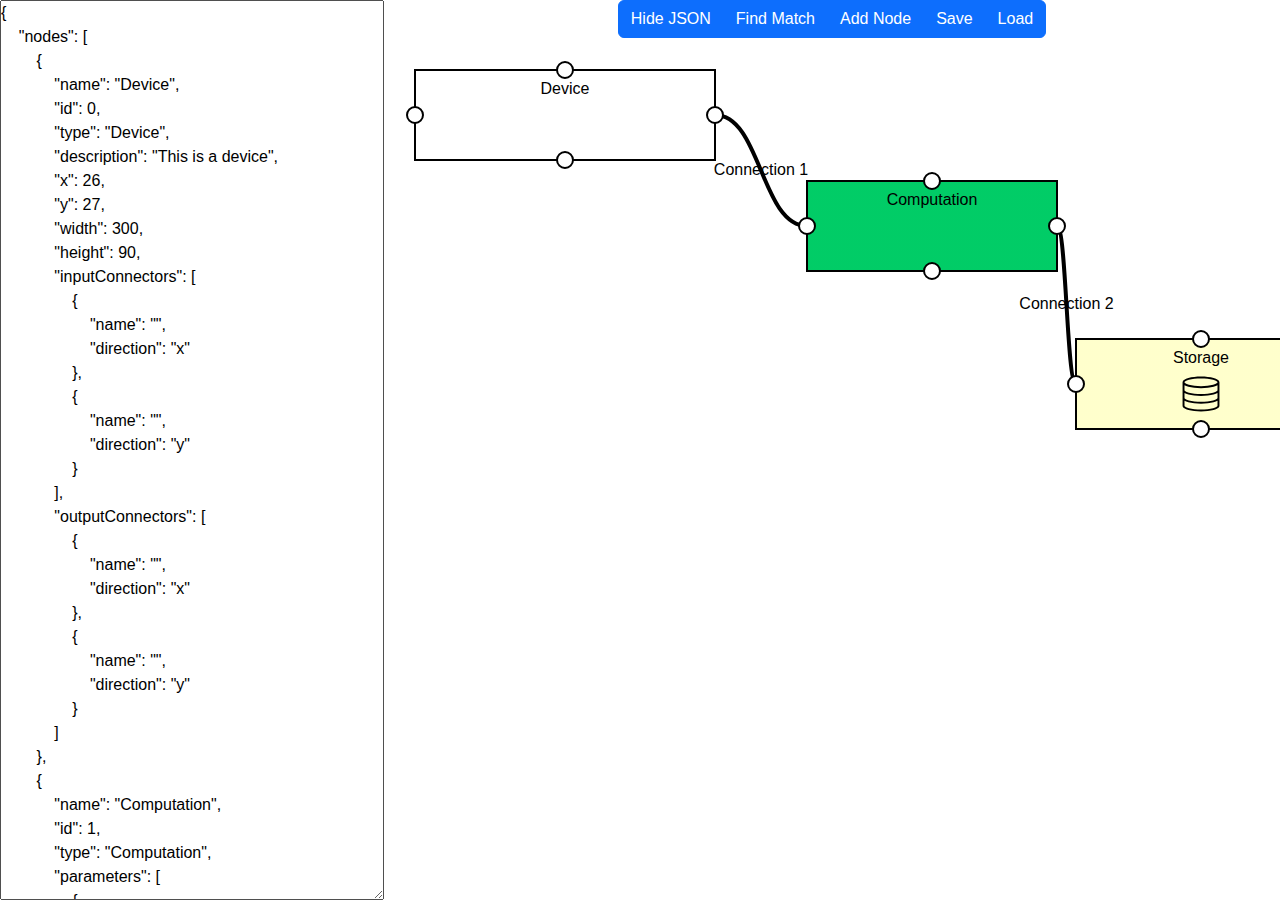
==== index.html @ cd8f78b2 "Connected add new node modal to the index.html" ====
<html>
	<head>
		<title>ECC Workflow Designer</title>

		<!-- 
		LiveReload support.
		http://livereload.com/
		-->
		<script src="http://localhost:35729/livereload.js?snipver=1"></script>

		<link rel="stylesheet" href="css/forms.css">
		<link rel="stylesheet" href="css/icons_container.css">
		<link href="https://cdn.jsdelivr.net/npm/bootstrap@5.3.3/dist/css/bootstrap.min.css" rel="stylesheet" integrity="sha384-QWTKZyjpPEjISv5WaRU9OFeRpok6YctnYmDr5pNlyT2bRjXh0JMhjY6hW+ALEwIH" crossorigin="anonymous">
		<script src="https://cdn.jsdelivr.net/npm/bootstrap@5.3.3/dist/js/bootstrap.bundle.min.js" integrity="sha384-YvpcrYf0tY3lHB60NNkmXc5s9fDVZLESaAA55NDzOxhy9GkcIdslK1eN7N6jIeHz" crossorigin="anonymous"></script>
	</head>	
	<body 
		ng-app="app" 
		ng-controller="AppCtrl"
		mouse-capture
		ng-keydown="keyDown($event)"
		ng-keyup="keyUp($event)"
		ng-click="hideContextMenu()"
		>

		<!-- Modal for error connecting to the server -->
		<div class="modal" id="connectionErrorModal" tabindex="-1">
			<div class="modal-dialog modal-dialog-centered">
				<div class="modal-content">
					<div class="modal-header">
						<h5 class="modal-title">Server Offline</h5>
						<button type="button" class="btn-close" data-bs-dismiss="modal" aria-label="Close"></button>
					</div>
					<div class="modal-body">
						<p>The server is currently offline.</p>
					</div>
				</div>
			</div>
		</div>

		<div class='app-container' style="width: 100%; overflow: hidden;">
		    <div class="json-container" style="float: left;">
				<div class="json-content">
					<textarea 
						id="json-textarea"
						style="width: 100%; height: 100%;"
						chart-json-edit
						view-model="chartViewModel"
						>
					</textarea>
				</div>
			</div>
		    <div class="flowchart-container">
				<div class="container d-flex justify-content-center align-items-center">
					<div class="btn-group">
						<button
						ng-click="toggleJsonButton()"
						class="btn btn-primary">
						Hide JSON
						</button> 
						<button
						ng-click="findMatch()"
						class="btn btn-primary"
						title="Finds match between default catalog and workflow"
						>
						Find Match
						</button>
						<button
						class="btn btn-primary"
						title="Add a new node"
						data-bs-toggle="modal" data-bs-target="#addNodeModal"
						>
						Add Node
						</button>
						<button
						ng-click="saveFile()"
						class="btn btn-primary"
						title="Save the current workflow"
						>
						Save
						</button>
						<button
						ng-click="loadFile()"
						class="btn btn-primary"
						title="Load a workflow"
						>
						Load
						</button>
					</div>	
				</div>

				<!-- Modal for creating new node -->
				
				<!--
				This custom element defines the flowchart.
				-->
			    <flow-chart
		    		style="margin: 5px;"
			      	chart="chartViewModel"
					class="zoom-element"
					ng-style="{'transform': 'scale(' + scale + ')'}"
					on-wheel="handleWheel($event)"
			      	>
			    </flow-chart>
		    </div>
		</div>

		<div class="container d-flex justify-content-center align-items-center">
			<div class="modal fade" id="addNodeModal" tabindex="-1" aria-labelledby="addNodeModalLabel" aria-hidden="true">
				<div class="modal-dialog modal-dialog-centered modal-xl">
					<div class="modal-content">
						<div class="modal-header">
							<h1 class="modal-title fs-5" id="addNodeModalLabel">Create new node</h1>
							<button type="button" class="btn-close" data-bs-dismiss="modal" aria-label="Close"></button>
						</div>
						<div class="modal-body">
							<div class="row">
								<div class="col">
									<h4>Node Informations</h4>
									<!-- Node Name -->
									<div class="form-floating mb-3">
										<input type="text" class="form-control" id="floatingInputName" placeholder="Name">
										<label for="floatingInputName">Node Name</label>
									</div>

									<!-- Node Type -->
									<div class="input-group mb-3">
										<label class="input-group-text" for="inputGroupNodeType">Type</label>
										<select class="form-select" id="inputGroupNodeType">
											<option selected>Device</option>
											<option value="1">Computation</option>
											<option value="2">Storage</option>
											<option value="3">Communication</option>
										</select>
									</div>

									<!-- Node Description-->
									<div class="form-floating">
										<textarea class="form-control" placeholder="Describe yout node" id="floatingTextareaDescription" style="height: 100px"></textarea>
										<label for="floatingTextareaDescription">Description</label>
									</div>

									<div class="form-floating mb-3">
										<input type="text" class="form-control" id="floatingInputQuantity" placeholder="Quantity">
										<label for="floatingInputQuantity">Node Quantity</label>
									</div>
								</div>
								<div class="col">
									<h4 class="modal-title fs-5">Current Costraints</h4>
									<span class="badge rounded-pill text-bg-primary">
										<div class="container d-flex justify-content-center align-items-center m-0 p-0">
											<span>Execution Time <= 20ms</span>
											<button type="button" class="btn-close btn-close-white" aria-label="Close" style="--bs-btn-font-size: .25rem;"></button>
										</div>
									</span>
									
									<span class="badge rounded-pill text-bg-primary">
										<div class="container d-flex justify-content-center align-items-center m-0 p-0">
											<span>Volume of Data <= 200mb</span>
											<button type="button" class="btn-close btn-close-white" aria-label="Close" style="--bs-btn-font-size: .25rem;"></button>
										</div>
									</span>
									<span class="badge rounded-pill text-bg-primary">
										<div class="container d-flex justify-content-center align-items-center m-0 p-0">
											<a data-bs-toggle="modal" data-bs-target="#addNumericalCostraintModal">Add Numerical Costraint</a>
										</div>
									</span>
									<span class="badge rounded-pill text-bg-primary">
										<div class="container d-flex justify-content-center align-items-center m-0 p-0">
											<a data-bs-toggle="modal" data-bs-target="#addCategoricalCostraintModal">Add Categorical Costraint</a>
										</div>
									</span>
								</div>
							</div>
						</div>
						<div class="modal-footer">
							<button type="button" class="btn btn-secondary" data-bs-dismiss="modal">Close</button>
							<button type="button" class="btn btn-primary" ng-click="addNewNode()">Save changes</button>
						</div>
					</div>
				</div>
			</div>
		</div>

		<!-- Modal add numerical costraint -->
		<div class="modal fade" id="addNumericalCostraintModal" tabindex="-1" aria-labelledby="addNumericalCostraintModalLabel" aria-hidden="true">
			<div class="modal-dialog modal-dialog-centered modal-dialog-ld">
				<div class="modal-content">
				<div class="modal-header">
					<h1 class="modal-title fs-5" id="addNumericalCostraintModalLabel">Add Numerical Costraint</h1>
					<button type="button" class="btn-close" data-bs-dismiss="modal" aria-label="Close"></button>
				</div>
				<div class="modal-body">
					<div class="row">
						<!-- Costraint Name -->
						<div class="col-6">
							<div class="input-group mb-3">
								<select class="form-select" id="inputGroupCostraintName">
									<option selected>Execution Time</option>
									<option value="1">Volume of Data</option>
								</select>
							</div>
						</div>
						<!-- Costraint Type -->
						<div class="col-3">
							<div class="input-group mb-3">
								<select class="form-select" id="inputGroupCostraintName">
									<option selected>==</option>
									<option value="1"><</option>
									<option value="1">></option>
									<option value="1"><=</option>
									<option value="1">>=</option>
								</select>
							</div>
						</div>
						<!-- Costraint Value -->
						<div class="col-3">
							<input type="text" class="form-control" placeholder="Value" aria-label="Value">
						</div>
					</div>
				</div>
				<div class="modal-footer">
					<button type="button" class="btn btn-secondary" data-bs-dismiss="modal">Close</button>
					<button type="button" class="btn btn-primary">Add Costraint</button>
				</div>
				</div>
			</div>
		</div>

		<!-- Add categorical costraint modal -->
		<div class="modal fade" id="addCategoricalCostraintModal" tabindex="-1" aria-labelledby="addCategoricalCostraintModalLabel" aria-hidden="true">
			<div class="modal-dialog modal-dialog-centered modal-lg">
				<div class="modal-content">
				<div class="modal-header">
					<h1 class="modal-title fs-5" id="addCategoricalCostraintModalLabel">Add Categorical Costraint</h1>
					<button type="button" class="btn-close" data-bs-dismiss="modal" aria-label="Close"></button>
				</div>
				<div class="modal-body">
					<div class="row">
						<!-- Costraint Name -->
						<div class="col-6">
							<div class="input-group mb-3">
								<select class="form-select" id="inputGroupCostraintName">
									<option selected>Type of Database</option>
									<option value="1">Network Protocol</option>
								</select>
							</div>
						</div>
						<!-- Costraint Value -->
						<div class="col-6">
							<div class="input-group mb-3">
								<select class="form-select" id="inputGroupCostraintName">
									<option selected>SQL</option>
									<option value="1">NoSQL</option>
									<option value="2">Graph</option>
								</select>
							</div>
						</div>
					</div>
				</div>
				<div class="modal-footer">
					<button type="button" class="btn btn-secondary" data-bs-dismiss="modal">Close</button>
					<button type="button" class="btn btn-primary">Add Costraint</button>
				</div>
				</div>
			</div>
		</div>

		<link rel="stylesheet" type="text/css" href="app.css">

		<!-- Library code. -->
		<script src="lib/jquery-2.0.2.js" type="text/javascript"></script>
		<script src="lib/angular.js" type="text/javascript"></script>

		<!-- Flowchart code. -->
		<script src="debug.js" type="text/javascript"></script>
		<script src="flowchart/svg_class.js" type="text/javascript"></script>
		<script src="flowchart/mouse_capture_service.js" type="text/javascript"></script>
		<script src="flowchart/dragging_service.js" type="text/javascript"></script>
		<script src="flowchart/flowchart_viewmodel.js" type="text/javascript"></script>
		<script src="flowchart/directives/flowchart_directive.js" type="text/javascript"></script>
		<script src="flowchart/directives/flowchart_device_directive.js" type="text/javascript"></script>
		<!-- App code. -->
		<script src="app.js" type="text/javascript"></script>
	</body>
</html>
---- css/forms.css ----
#device-creation-container {
    width: 400px;
    height: 350px;
    position: absolute;
    top: 50%;
    left: 50%;
    transform: translate(-50%, -50%);
    border-radius: 5px;
    border: 1px solid #ccc;
}

#storage-creation-container {
    width: 400px;
    height: 420px;
    position: absolute;
    top: 50%;
    left: 50%;
    transform: translate(-50%, -50%);
    border-radius: 5px;
    border: 1px solid #ccc;
}

#computation-creation-container {
    width: 440px;
    height: 500px;
    position: absolute;
    top: 50%;
    left: 50%;
    transform: translate(-50%, -50%);
    border-radius: 5px;
    border: 1px solid #ccc;
}

#communication-creation-container {
    width: 500px;
    height: 350px;
    position: absolute;
    top: 50%;
    left: 50%;
    transform: translate(-50%, -50%);
    border-radius: 5px;
    border: 1px solid #ccc;
}
---- css/icons_container.css ----
.icons-container {
    max-height: 600px;
    width: 100%;
}
---- app.css ----
:root {
    --color-bg-primary: #d0d6df;
    --color-bg-primary-offset: #f1f3f7;
    --color-bg-secondary: #fff;
    --color-text-primary: #3a3c42;
    --color-text-primary-offset: #898c94;
    --color-orange: #dc9960;
    --color-green: #1eb8b1;
    --color-purple: #657cc4;
    --color-black: var(--color-text-primary);
    --color-red: #d92027;
}

/*
Generic reset.
*/
* {
    padding: 0;
    margin: 0;
}

body {
    font-family: "Inter", sans-serif;
    color: var(--color-text-primary);
}

.test {
    border: 5px red solid;
    padding: 10;
    margin: 10;
    font-family: "Times New Roman";
    font-style: italic;
}

/*
Styles for nodes and connectors.
*/

.node-rect {
    stroke: black;
    stroke-width: 2;
}

.mouseover-node-rect {
    stroke: black;
    stroke-width: 4;
}

.selected-node-rect {
    stroke: red;
    stroke-width: 3;
}

.connector-circle {
    fill: white;
    stroke: black;
    stroke-width: 2;
}

.mouseover-connector-circle {
    fill: white;
    stroke: black;
    stroke-width: 3;
}

/*
Style for connections.
*/

.connection-line {
    stroke: gray;
    stroke-width: 4;
    fill: transparent;
}

.mouseover-connection-line {
    stroke: gray;
    stroke-width: 6;
    fill: transparent;
}

.selected-connection-line {
    stroke: red;
    stroke-width: 4;
    fill: transparent;
}

.connection-endpoint {
    fill: gray;
}

.selected-connection-endpoint {
    fill: red;
}

.mouseover-connection-endpoint {
    fill: gray;
}

.connection-name {
    fill: black;
}

.selected-connection-name {
    fill: red;
}

.mouseover-connection-name {
    fill: gray;
}
/*
Style for the connection being dragged out.
*/

.dragging-connection {
    pointer-events: none;
}

.dragging-connection-line {
    stroke: gray;
    stroke-width: 3;
    fill: transparent;
}

.dragging-connection-endpoint {
    fill: gray;
}

/*
The element (in this case the SVG element) that contains the draggable elements.
*/

.draggable-container {
    
}

rect {
    cursor: move;
}

/*
Drag selection rectangle.
*/

.drag-selection-rect {
    stroke: blue;
    stroke-width: 2;
    fill: transparent;
}

/* ADDED STYLES BY aleandro.presta */
.app-container {
    display: flex;
    height: 100%;
    width: 100%;
}

.json-container {
    flex-basis: 30%;
    flex-grow: 1;
}

#json-textarea {
    resize: horizontal;
}

.flowchart-container {
    flex-basis: 70%;
    flex-grow: 1;
    height: 100%;
    width: 100%;
}

.zoom-element {
    width: 300%;
    height: 300%;
    transform-origin: top left; /* Ensure scaling is from the top left corner */
    transition: transform 0.2s ease;
    overflow: hidden;
}



.json-content {
    position: relative;
    display: flex;
    flex-direction: column;
    height: 100%;
    width: 100%;
}

#context-menu {
    display: flex;
    flex-direction: column;
    border-radius: 10px;
    box-shadow: 0 10px 20px rgba(#404040, 0.15);
}

.menu-list-custom {
    list-style-type: none;
    margin: 0;
    padding-left: 0px; /* Overriding Bootstrap's left padding */
    display: block;
    width: 100%;
    & + .menu-list {
        border-top: 1px solid #ddd;
    }
}

.menu-item-custom {
    position: relative;
}

.menu-button-custom {
    font: inherit;
    border: 0;
    padding: 8px 8px;
    padding-right: 36px;
    width: 100%;
    border-radius: 8px;
    text-align: left;
    display: flex;
    align-items: center;
    position: relative;
    background-color: var(--color-bg-secondary);
    cursor: pointer;
    &:hover {
        background-color: var(--color-bg-primary-offset);
        & + .menu-sub-list {
            display: flex;
        }
        svg {
            stroke: var(--color-text-primary);
        }
    }
}

.background-board {
    height: 100vh;
    width: 100vw;
    z-index: -1;
    background-color: white;
}

.background-board > rect {
    width: 100%;
    height: 100%;
    fill: white;
}

#file-container {
    position: absolute;
    top: 50%;
    left: 50%;
    transform: translate(-50%, -50%);
    border: none;
    border-radius: 5px;
}

/* Make cursor inside the dropdown menu of the group button to pointer */
a {
    cursor: pointer;
}
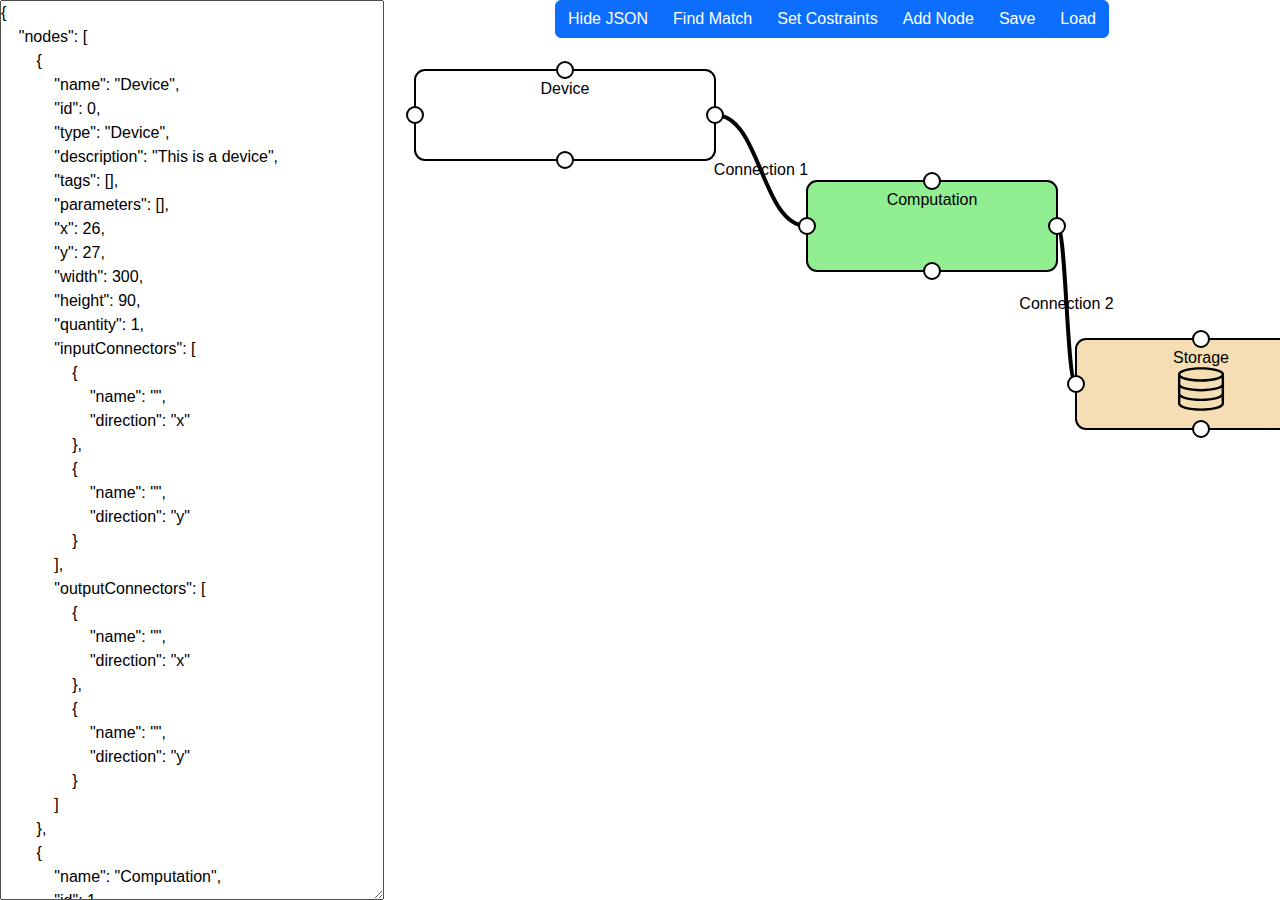
==== commit 33e193ab: "Added set constraints button" ====
--- a/index.html
+++ b/index.html
@@ -66,8 +66,14 @@
 						</button>
 						<button
 						class="btn btn-primary"
+						title="Set costraints for the workflow"
+						>
+						Set Costraints
+						</button>
+						<button
+						class="btn btn-primary"
 						title="Add a new node"
-						data-bs-toggle="modal" data-bs-target="#addNodeModal"
+						ng-click="openAddNodeModal()"
 						>
 						Add Node
 						</button>
@@ -104,167 +110,6 @@
 		    </div>
 		</div>
 
-		<div class="container d-flex justify-content-center align-items-center">
-			<div class="modal fade" id="addNodeModal" tabindex="-1" aria-labelledby="addNodeModalLabel" aria-hidden="true">
-				<div class="modal-dialog modal-dialog-centered modal-xl">
-					<div class="modal-content">
-						<div class="modal-header">
-							<h1 class="modal-title fs-5" id="addNodeModalLabel">Create new node</h1>
-							<button type="button" class="btn-close" data-bs-dismiss="modal" aria-label="Close"></button>
-						</div>
-						<div class="modal-body">
-							<div class="row">
-								<div class="col">
-									<h4>Node Informations</h4>
-									<!-- Node Name -->
-									<div class="form-floating mb-3">
-										<input type="text" class="form-control" id="floatingInputName" placeholder="Name">
-										<label for="floatingInputName">Node Name</label>
-									</div>
-
-									<!-- Node Type -->
-									<div class="input-group mb-3">
-										<label class="input-group-text" for="inputGroupNodeType">Type</label>
-										<select class="form-select" id="inputGroupNodeType">
-											<option selected>Device</option>
-											<option value="1">Computation</option>
-											<option value="2">Storage</option>
-											<option value="3">Communication</option>
-										</select>
-									</div>
-
-									<!-- Node Description-->
-									<div class="form-floating">
-										<textarea class="form-control" placeholder="Describe yout node" id="floatingTextareaDescription" style="height: 100px"></textarea>
-										<label for="floatingTextareaDescription">Description</label>
-									</div>
-
-									<div class="form-floating mb-3">
-										<input type="text" class="form-control" id="floatingInputQuantity" placeholder="Quantity">
-										<label for="floatingInputQuantity">Node Quantity</label>
-									</div>
-								</div>
-								<div class="col">
-									<h4 class="modal-title fs-5">Current Costraints</h4>
-									<span class="badge rounded-pill text-bg-primary">
-										<div class="container d-flex justify-content-center align-items-center m-0 p-0">
-											<span>Execution Time <= 20ms</span>
-											<button type="button" class="btn-close btn-close-white" aria-label="Close" style="--bs-btn-font-size: .25rem;"></button>
-										</div>
-									</span>
-									
-									<span class="badge rounded-pill text-bg-primary">
-										<div class="container d-flex justify-content-center align-items-center m-0 p-0">
-											<span>Volume of Data <= 200mb</span>
-											<button type="button" class="btn-close btn-close-white" aria-label="Close" style="--bs-btn-font-size: .25rem;"></button>
-										</div>
-									</span>
-									<span class="badge rounded-pill text-bg-primary">
-										<div class="container d-flex justify-content-center align-items-center m-0 p-0">
-											<a data-bs-toggle="modal" data-bs-target="#addNumericalCostraintModal">Add Numerical Costraint</a>
-										</div>
-									</span>
-									<span class="badge rounded-pill text-bg-primary">
-										<div class="container d-flex justify-content-center align-items-center m-0 p-0">
-											<a data-bs-toggle="modal" data-bs-target="#addCategoricalCostraintModal">Add Categorical Costraint</a>
-										</div>
-									</span>
-								</div>
-							</div>
-						</div>
-						<div class="modal-footer">
-							<button type="button" class="btn btn-secondary" data-bs-dismiss="modal">Close</button>
-							<button type="button" class="btn btn-primary" ng-click="addNewNode()">Save changes</button>
-						</div>
-					</div>
-				</div>
-			</div>
-		</div>
-
-		<!-- Modal add numerical costraint -->
-		<div class="modal fade" id="addNumericalCostraintModal" tabindex="-1" aria-labelledby="addNumericalCostraintModalLabel" aria-hidden="true">
-			<div class="modal-dialog modal-dialog-centered modal-dialog-ld">
-				<div class="modal-content">
-				<div class="modal-header">
-					<h1 class="modal-title fs-5" id="addNumericalCostraintModalLabel">Add Numerical Costraint</h1>
-					<button type="button" class="btn-close" data-bs-dismiss="modal" aria-label="Close"></button>
-				</div>
-				<div class="modal-body">
-					<div class="row">
-						<!-- Costraint Name -->
-						<div class="col-6">
-							<div class="input-group mb-3">
-								<select class="form-select" id="inputGroupCostraintName">
-									<option selected>Execution Time</option>
-									<option value="1">Volume of Data</option>
-								</select>
-							</div>
-						</div>
-						<!-- Costraint Type -->
-						<div class="col-3">
-							<div class="input-group mb-3">
-								<select class="form-select" id="inputGroupCostraintName">
-									<option selected>==</option>
-									<option value="1"><</option>
-									<option value="1">></option>
-									<option value="1"><=</option>
-									<option value="1">>=</option>
-								</select>
-							</div>
-						</div>
-						<!-- Costraint Value -->
-						<div class="col-3">
-							<input type="text" class="form-control" placeholder="Value" aria-label="Value">
-						</div>
-					</div>
-				</div>
-				<div class="modal-footer">
-					<button type="button" class="btn btn-secondary" data-bs-dismiss="modal">Close</button>
-					<button type="button" class="btn btn-primary">Add Costraint</button>
-				</div>
-				</div>
-			</div>
-		</div>
-
-		<!-- Add categorical costraint modal -->
-		<div class="modal fade" id="addCategoricalCostraintModal" tabindex="-1" aria-labelledby="addCategoricalCostraintModalLabel" aria-hidden="true">
-			<div class="modal-dialog modal-dialog-centered modal-lg">
-				<div class="modal-content">
-				<div class="modal-header">
-					<h1 class="modal-title fs-5" id="addCategoricalCostraintModalLabel">Add Categorical Costraint</h1>
-					<button type="button" class="btn-close" data-bs-dismiss="modal" aria-label="Close"></button>
-				</div>
-				<div class="modal-body">
-					<div class="row">
-						<!-- Costraint Name -->
-						<div class="col-6">
-							<div class="input-group mb-3">
-								<select class="form-select" id="inputGroupCostraintName">
-									<option selected>Type of Database</option>
-									<option value="1">Network Protocol</option>
-								</select>
-							</div>
-						</div>
-						<!-- Costraint Value -->
-						<div class="col-6">
-							<div class="input-group mb-3">
-								<select class="form-select" id="inputGroupCostraintName">
-									<option selected>SQL</option>
-									<option value="1">NoSQL</option>
-									<option value="2">Graph</option>
-								</select>
-							</div>
-						</div>
-					</div>
-				</div>
-				<div class="modal-footer">
-					<button type="button" class="btn btn-secondary" data-bs-dismiss="modal">Close</button>
-					<button type="button" class="btn btn-primary">Add Costraint</button>
-				</div>
-				</div>
-			</div>
-		</div>
-
 		<link rel="stylesheet" type="text/css" href="app.css">
 
 		<!-- Library code. -->
--- a/app.css
+++ b/app.css
@@ -1,35 +1,35 @@
 :root {
-    --color-bg-primary: #d0d6df;
-    --color-bg-primary-offset: #f1f3f7;
-    --color-bg-secondary: #fff;
-    --color-text-primary: #3a3c42;
-    --color-text-primary-offset: #898c94;
-    --color-orange: #dc9960;
-    --color-green: #1eb8b1;
-    --color-purple: #657cc4;
-    --color-black: var(--color-text-primary);
-    --color-red: #d92027;
+	--color-bg-primary: #d0d6df;
+	--color-bg-primary-offset: #f1f3f7;
+	--color-bg-secondary: #fff;
+	--color-text-primary: #3a3c42;
+	--color-text-primary-offset: #898c94;
+	--color-orange: #dc9960;
+	--color-green: #1eb8b1;
+	--color-purple: #657cc4;
+	--color-black: var(--color-text-primary);
+	--color-red: #d92027;
 }
 
 /*
 Generic reset.
 */
 * {
-    padding: 0;
-    margin: 0;
+	padding: 0;
+	margin: 0;
 }
 
 body {
-    font-family: "Inter", sans-serif;
-    color: var(--color-text-primary);
+	font-family: "Inter", sans-serif;
+	color: var(--color-text-primary);
 }
 
 .test {
-    border: 5px red solid;
-    padding: 10;
-    margin: 10;
-    font-family: "Times New Roman";
-    font-style: italic;
+	border: 5px red solid;
+	padding: 10;
+	margin: 10;
+	font-family: "Times New Roman";
+	font-style: italic;
 }
 
 /*
@@ -37,30 +37,30 @@
 */
 
 .node-rect {
-    stroke: black;
-    stroke-width: 2;
+	stroke: black;
+	stroke-width: 2;
 }
 
 .mouseover-node-rect {
-    stroke: black;
-    stroke-width: 4;
+	stroke: black;
+	stroke-width: 4;
 }
 
 .selected-node-rect {
-    stroke: red;
-    stroke-width: 3;
+	stroke: red;
+	stroke-width: 3;
 }
 
 .connector-circle {
-    fill: white;
-    stroke: black;
-    stroke-width: 2;
+	fill: white;
+	stroke: black;
+	stroke-width: 2;
 }
 
 .mouseover-connector-circle {
-    fill: white;
-    stroke: black;
-    stroke-width: 3;
+	fill: white;
+	stroke: black;
+	stroke-width: 3;
 }
 
 /*
@@ -68,62 +68,62 @@
 */
 
 .connection-line {
-    stroke: gray;
-    stroke-width: 4;
-    fill: transparent;
+	stroke: gray;
+	stroke-width: 4;
+	fill: transparent;
 }
 
 .mouseover-connection-line {
-    stroke: gray;
-    stroke-width: 6;
-    fill: transparent;
+	stroke: gray;
+	stroke-width: 6;
+	fill: transparent;
 }
 
 .selected-connection-line {
-    stroke: red;
-    stroke-width: 4;
-    fill: transparent;
+	stroke: red;
+	stroke-width: 4;
+	fill: transparent;
 }
 
 .connection-endpoint {
-    fill: gray;
+	fill: gray;
 }
 
 .selected-connection-endpoint {
-    fill: red;
+	fill: red;
 }
 
 .mouseover-connection-endpoint {
-    fill: gray;
+	fill: gray;
 }
 
 .connection-name {
-    fill: black;
+	fill: black;
 }
 
 .selected-connection-name {
-    fill: red;
+	fill: red;
 }
 
 .mouseover-connection-name {
-    fill: gray;
+	fill: gray;
 }
 /*
 Style for the connection being dragged out.
 */
 
 .dragging-connection {
-    pointer-events: none;
+	pointer-events: none;
 }
 
 .dragging-connection-line {
-    stroke: gray;
-    stroke-width: 3;
-    fill: transparent;
+	stroke: gray;
+	stroke-width: 3;
+	fill: transparent;
 }
 
 .dragging-connection-endpoint {
-    fill: gray;
+	fill: gray;
 }
 
 /*
@@ -131,11 +131,10 @@
 */
 
 .draggable-container {
-    
 }
 
 rect {
-    cursor: move;
+	cursor: move;
 }
 
 /*
@@ -143,121 +142,119 @@
 */
 
 .drag-selection-rect {
-    stroke: blue;
-    stroke-width: 2;
-    fill: transparent;
+	stroke: blue;
+	stroke-width: 2;
+	fill: transparent;
 }
 
 /* ADDED STYLES BY aleandro.presta */
 .app-container {
-    display: flex;
-    height: 100%;
-    width: 100%;
+	display: flex;
+	height: 100%;
+	width: 100%;
 }
 
 .json-container {
-    flex-basis: 30%;
-    flex-grow: 1;
+	flex-basis: 30%;
+	flex-grow: 1;
 }
 
 #json-textarea {
-    resize: horizontal;
+	resize: horizontal;
 }
 
 .flowchart-container {
-    flex-basis: 70%;
-    flex-grow: 1;
-    height: 100%;
-    width: 100%;
+	flex-basis: 70%;
+	flex-grow: 1;
+	height: 100%;
+	width: 100%;
 }
 
 .zoom-element {
-    width: 300%;
-    height: 300%;
-    transform-origin: top left; /* Ensure scaling is from the top left corner */
-    transition: transform 0.2s ease;
-    overflow: hidden;
-}
-
-
+	width: 300%;
+	height: 300%;
+	transform-origin: top left; /* Ensure scaling is from the top left corner */
+	transition: transform 0.2s ease;
+	overflow: hidden;
+}
 
 .json-content {
-    position: relative;
-    display: flex;
-    flex-direction: column;
-    height: 100%;
-    width: 100%;
+	position: relative;
+	display: flex;
+	flex-direction: column;
+	height: 100%;
+	width: 100%;
 }
 
 #context-menu {
-    display: flex;
-    flex-direction: column;
-    border-radius: 10px;
-    box-shadow: 0 10px 20px rgba(#404040, 0.15);
+	display: flex;
+	flex-direction: column;
+	border-radius: 10px;
+	box-shadow: 0 10px 20px rgba(#404040, 0.15);
 }
 
 .menu-list-custom {
-    list-style-type: none;
-    margin: 0;
-    padding-left: 0px; /* Overriding Bootstrap's left padding */
-    display: block;
-    width: 100%;
-    & + .menu-list {
-        border-top: 1px solid #ddd;
-    }
+	list-style-type: none;
+	margin: 0;
+	padding-left: 0px; /* Overriding Bootstrap's left padding */
+	display: block;
+	width: 100%;
+	& + .menu-list {
+		border-top: 1px solid #ddd;
+	}
 }
 
 .menu-item-custom {
-    position: relative;
+	position: relative;
 }
 
 .menu-button-custom {
-    font: inherit;
-    border: 0;
-    padding: 8px 8px;
-    padding-right: 36px;
-    width: 100%;
-    border-radius: 8px;
-    text-align: left;
-    display: flex;
-    align-items: center;
-    position: relative;
-    background-color: var(--color-bg-secondary);
-    cursor: pointer;
-    &:hover {
-        background-color: var(--color-bg-primary-offset);
-        & + .menu-sub-list {
-            display: flex;
-        }
-        svg {
-            stroke: var(--color-text-primary);
-        }
-    }
+	font: inherit;
+	border: 0;
+	padding: 8px 8px;
+	padding-right: 36px;
+	width: 100%;
+	border-radius: 8px;
+	text-align: left;
+	display: flex;
+	align-items: center;
+	position: relative;
+	background-color: var(--color-bg-secondary);
+	cursor: pointer;
+	&:hover {
+		background-color: var(--color-bg-primary-offset);
+		& + .menu-sub-list {
+			display: flex;
+		}
+		svg {
+			stroke: var(--color-text-primary);
+		}
+	}
 }
 
 .background-board {
-    height: 100vh;
-    width: 100vw;
-    z-index: -1;
-    background-color: white;
+	height: 100vh;
+	width: 100vw;
+	z-index: -1;
+	background-color: white;
 }
 
 .background-board > rect {
-    width: 100%;
-    height: 100%;
-    fill: white;
+	width: 100%;
+	height: 100%;
+	fill: white;
 }
 
 #file-container {
-    position: absolute;
-    top: 50%;
-    left: 50%;
-    transform: translate(-50%, -50%);
-    border: none;
-    border-radius: 5px;
+	position: absolute;
+	top: 50%;
+	left: 50%;
+	transform: translate(-50%, -50%);
+	border: none;
+	border-radius: 5px;
 }
 
 /* Make cursor inside the dropdown menu of the group button to pointer */
 a {
-    cursor: pointer;
-}+	cursor: pointer;
+}
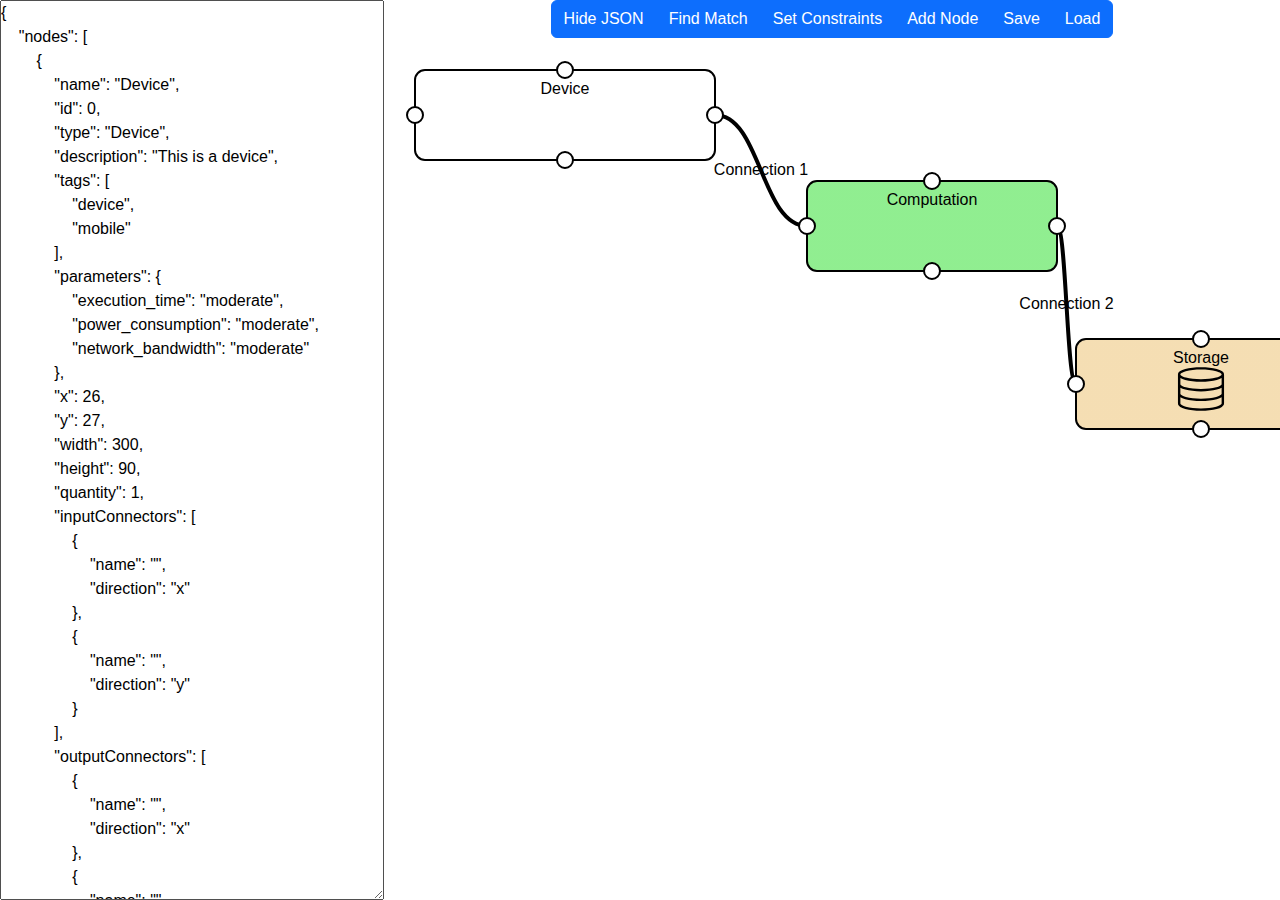
==== commit 0945a464: "Removed old constraints method" ====
--- a/index.html
+++ b/index.html
@@ -65,10 +65,11 @@
 						Find Match
 						</button>
 						<button
+						id="setConstraintsButton"
 						class="btn btn-primary"
-						title="Set costraints for the workflow"
+						ng-click="openSetConstraints()"
 						>
-						Set Costraints
+						Set Constraints
 						</button>
 						<button
 						class="btn btn-primary"
